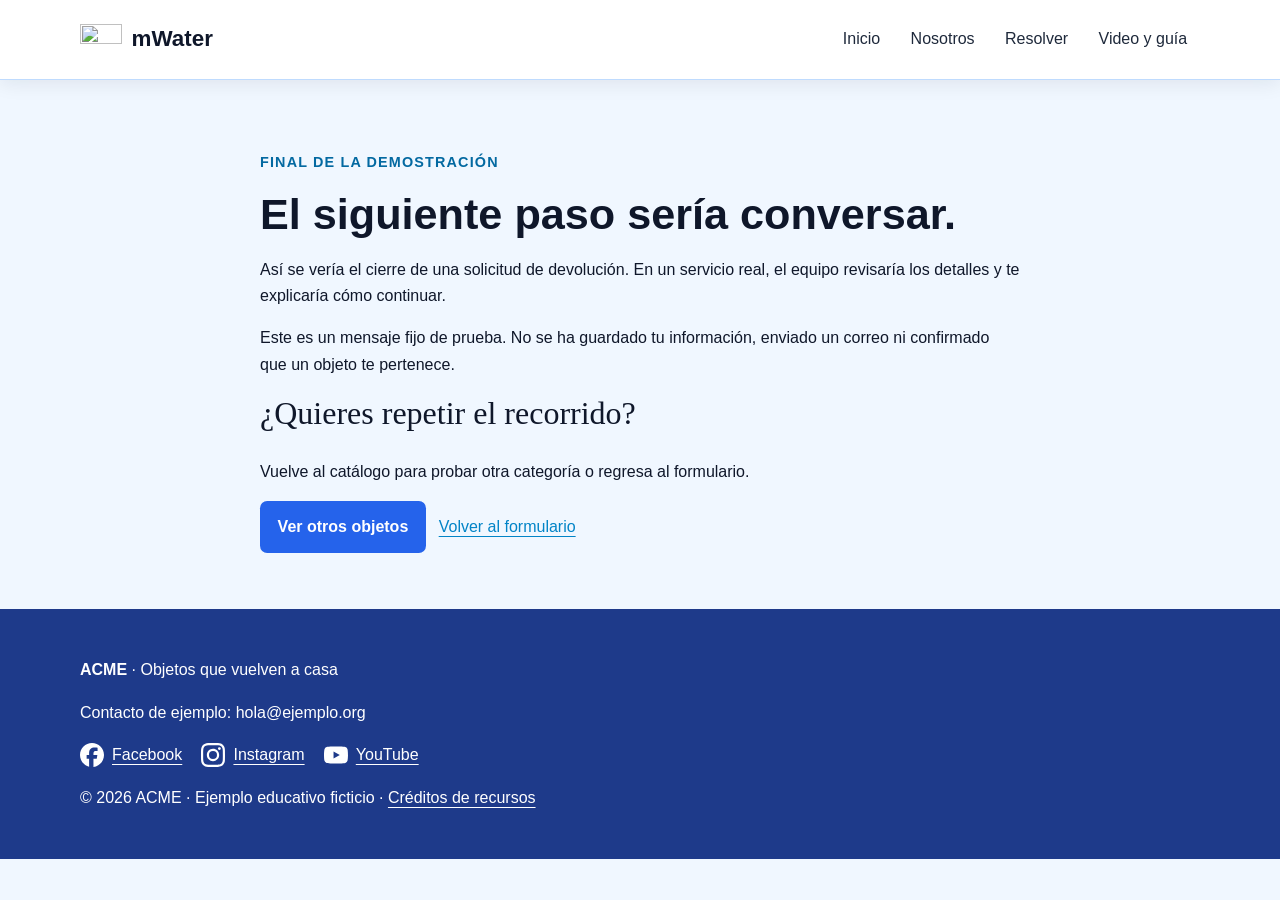
==== confirmacion.html @ 8b48224f "Add files via upload" ====
<!DOCTYPE html>
<html lang="es">
<head>
  <meta charset="UTF-8">
  <!-- PASO 1: permite que el navegador use el ancho real del celular. -->
  <meta name="viewport" content="width=device-width, initial-scale=1.0">
  <title>Siguiente paso | mWater</title>
  <!-- PASO 2: conectar este HTML con el archivo CSS compartido. -->
  <link rel="stylesheet" href="css/estilos.css">
  <!-- Este icono aparece en la pestaña del navegador. -->
  <link rel="icon" type="image/svg+xml" href="iconos/favicon.svg">
</head>
<body>
<a class="saltar" href="#contenido">Saltar al contenido</a>
<!-- PASO 3: este header permanece visible con position: sticky en CSS. -->
<header class="cabecera">
  <div class="contenedor barra">
    <a class="marca" href="index.html"><img src="iconos/favicon.svg" alt="" width="42" height="42">mWater</a>
    <!-- PASO 4: la lista principal se ordena horizontalmente con Flexbox. -->
    <nav aria-label="Navegación principal">
      <ul class="menu">
        <li><a href="index.html#inicio">Inicio</a></li>
        <li><a href="index.html#nosotros">Nosotros</a></li>
        <li>
          <!-- details abre el submenú con clic, Enter o toque; no necesita JS. -->
          <details class="desplegable">
            <summary>Resolver</summary>
            <!-- Esta lista es el menú vertical desplegable. -->
            <ul class="submenu">
              <li><a href="index.html#servicios">Servicios</a></li>
              <li><a href="index.html#orientador">Ver objetos</a></li>
              <li><a href="index.html#contacto">Solicitar devolución</a></li>
            </ul>
          </details>
        </li>
        
        
        <li><a href="recursos.html">Video y guía</a></li>
      </ul>
    </nav>
  </div>
</header>
<main id="contenido" class="contenedor seccion"><section class="confirmacion" aria-labelledby="confirmado"><p class="etiqueta">Final de la demostración</p><h1 id="confirmado">El siguiente paso sería conversar.</h1><p>Así se vería el cierre de una solicitud de devolución. En un servicio real, el equipo revisaría los detalles y te explicaría cómo continuar.</p><p>Este es un mensaje fijo de prueba. No se ha guardado tu información, enviado un correo ni confirmado que un objeto te pertenece.</p><h2>¿Quieres repetir el recorrido?</h2><p>Vuelve al catálogo para probar otra categoría o regresa al formulario.</p><a class="boton" href="index.html#orientador">Ver otros objetos</a><a class="enlace" href="index.html#contacto">Volver al formulario</a></section></main>
<!-- PASO FINAL: pie compartido por las páginas del sitio. -->
<footer class="pie">
  <div class="contenedor">
    <p><strong>ACME</strong> · Objetos que vuelven a casa</p>
    <p>Contacto de ejemplo: hola@ejemplo.org</p>
    <nav class="redes" aria-label="Redes sociales de referencia">
      <!-- Son páginas generales de las redes; reemplazar por cuentas del proyecto. -->
      <a href="https://www.facebook.com/" target="_blank" rel="noopener noreferrer"><img src="iconos/facebook.svg" alt="" width="24" height="24">Facebook</a>
      <a href="https://www.instagram.com/" target="_blank" rel="noopener noreferrer"><img src="iconos/instagram.svg" alt="" width="24" height="24">Instagram</a>
      <a href="https://www.youtube.com/" target="_blank" rel="noopener noreferrer"><img src="iconos/youtube.svg" alt="" width="24" height="24">YouTube</a>
    </nav>
    <p>© 2026 ACME · Ejemplo educativo ficticio · <a href="FUENTES.txt">Créditos de recursos</a></p>
  </div>
</footer>
</body>
</html>
---- css/estilos.css ----
/* PASO 1. El ancho incluye padding y borde: facilita calcular tamaños. */
* {
  box-sizing: border-box;
}

/* PASO 2. Estilos generales que heredan los textos. */
body {
  margin: 0;
  font-family: Arial, sans-serif;
  color: #0f172a; /* Azul muy oscuro para máxima legibilidad */
  background: #f0f7ff; /* Celeste muy pálido de fondo */
  line-height: 1.65;
}

h1,
h2,
h3 {
  line-height: 1.2;
}

h1 {
  font-size: 2.7rem;
  margin: 0 0 1rem;
}

h2 {
  font-size: 2rem;
  margin-top: 0;
}

h3 {
  font-size: 1.2rem;
}

a {
  color: #0284c7; /* Azul claro vibrante */
  text-underline-offset: 4px;
}

/* El foco visible permite recorrer la web con el teclado. */
a:focus-visible,
button:focus-visible,
summary:focus-visible,
input:focus-visible,
select:focus-visible {
  outline: 3px solid #2563eb; /* Azul intenso */
  outline-offset: 4px;
}

/* PASO 3. Nunca estirar una imagen más allá de su contenedor. */
img {
  max-width: 100%;
  height: auto;
  display: block;
}

.contenedor {
  width: 92%;
  max-width: 1120px;
  margin: 0 auto;
}

.seccion {
  padding: 3.5rem 0;
}

.fondo {
  background: #e0f2fe; /* Celeste claro para destacar secciones */
}

.etiqueta {
  font-weight: bold;
  color: #0369a1; /* Azul medio para etiquetas */
  font-size: .9rem;
  text-transform: uppercase;
  letter-spacing: .08em;
}

.nota {
  font-size: .9rem;
}

/* PASO 4. Flexbox alinea logo y navegación. wrap evita desbordamientos. */
.cabecera {
  background: #ffffff; /* Blanco para que contraste bien con los textos */
  border-bottom: 1px solid #bfdbfe; /* Borde celeste */
}

.barra {
  display: flex;
  align-items: center;
  justify-content: space-between;
  gap: 1rem;
  flex-wrap: wrap;
  padding: 1rem 0;
}

.marca {
  display: flex;
  align-items: center;
  gap: .6rem;
  text-decoration: none;
  font-size: 1.4rem;
  font-weight: bold;
  color: #0f172a;
}

.menu {
  display: flex;
  flex-wrap: wrap;
  align-items: center;
  gap: .3rem;
  list-style: none;
  margin: 0;
  padding: 0;
}

.menu a,
summary {
  display: block;
  padding: .65rem .8rem;
  color: #1e293b; /* Azul oscuro legible */
  cursor: pointer;
}

.menu a {
  text-decoration: none;
}

.menu a:hover,
summary:hover {
  background: #dbeafe; /* Celeste suave al pasar el ratón */
  border-radius: .4rem;
}

/* El menú acompaña al usuario al bajar por la página.
   sticky conserva su espacio: no hace falta compensar con padding en body.
   top: 0 lo mantiene pegado arriba; z-index evita que las fotos lo tapen. */
.cabecera {
  position: sticky;
  top: 0;
  z-index: 100;
  box-shadow: 0 4px 18px rgba(15, 23, 42, 0.08); /* Sombra en tonos fríos/azulados */
}

/* Dejar espacio al navegar con #id para que el header no tape el título. */
section[id],
main[id] {
  scroll-margin-top: 130px;
}

/* PASO 5. La lista interior es vertical. Solo details controla su apertura. */
.desplegable {
  position: relative;
}

summary {
  list-style: revert;
}

.hamburguesa {
  display: none;
  align-items: center;
  gap: .65rem;
  min-height: 44px;
  padding: .55rem .8rem;
  border: 1px solid #93c5fd;
  border-radius: .45rem;
  background: #2563eb; /* Botón azul vibrante */
  color: white;
  font: inherit;
  cursor: pointer;
}

.submenu {
  position: absolute;
  top: 100%;
  left: 0;
  width: 230px;
  padding: .5rem;
  margin: .3rem 0 0;
  list-style: none;
  background: #ffffff;
  border: 1px solid #bfdbfe;
  border-radius: .5rem;
  box-shadow: 0 8px 20px rgba(15, 23, 42, 0.1);
  z-index: 10;
}

/* PASO 6. Dos columnas iguales: imagen y texto. minmax evita desborde. */
.dos-columnas {
  display: grid;
  grid-template-columns: repeat(2, minmax(0, 1fr));
  gap: 2.5rem;
  align-items: center;
}

.dos-columnas>* {
  min-width: 0;
}

.hero {
  padding-top: 4rem;
  padding-bottom: 4rem;
}

.foto {
  width: 100%;
  aspect-ratio: 4 / 3;
  object-fit: cover;
  border-radius: 2rem .8rem 2.5rem 1rem;
}

/* PASO 7. Enlaces y botones con apariencia consistente. */
.boton {
  display: inline-block;
  padding: .8rem 1.1rem;
  background: #2563eb; /* Botón azul brillante */
  color: white;
  border: 0;
  border-radius: .45rem;
  font: inherit;
  font-weight: bold;
  text-decoration: none;
  cursor: pointer;
}

.boton:hover {
  background: #1d4ed8; /* Azul más oscuro al pasar el ratón */
}

.enlace {
  display: inline-block;
  margin: .8rem;
}

/* PASO 8. Tres tarjetas en escritorio. */
.tarjetas {
  display: grid;
  grid-template-columns: repeat(3, minmax(0, 1fr));
  gap: 1rem;
  color: #334155;
}

.tarjeta {
  padding: 1.5rem;
  border: 1px solid #bfdbfe; /* Bordes celestes sutiles */
  border-radius: .7rem;
  background: white; /* Fondo blanco para leer bien el texto */
}

.numero {
  color: #0284c7; /* Acento celeste */
  font-weight: bold;
}

.galeria {
  display: grid;
  grid-template-columns: repeat(2, minmax(0, 1fr));
  gap: 1rem;
}

figure {
  margin: 0;
}

.galeria img {
  width: 100%;
  aspect-ratio: 3 / 2;
  object-fit: cover;
  border-radius: .6rem;
}

figcaption {
  padding-top: .5rem;
}

blockquote {
  margin-left: 0;
  font-size: 1.35rem;
}

/* PASO 9. El orientador responde a los radios sin JavaScript. */
.orientador {
  border: 1px solid #93c5fd;
  border-radius: .6rem;
  padding: 1.5rem;
  min-width: 0;
  background: white;
}

legend {
  font-weight: bold;
  padding: 0 .5rem;
}

.orientador>label {
  display: inline-block;
  margin: .4rem 1rem .4rem 0;
  padding: .4rem;
  cursor: pointer;
}

.orientador>input:checked+label {
  background: #2563eb;
  color: white;
  border-radius: .3rem;
}

.resultados {
  background: white;
  padding: 1.5rem;
  border-radius: .5rem;
  margin-top: 1rem;
  color: #334155;
  border: 1px solid #e2e8f0;
}

/* Primero ocultamos los tres paneles. */
.respuesta {
  display: none;
}

/* ~ busca un hermano posterior. :checked identifica la opción marcada. */
#mochila:checked~.resultados .mochila,
#libreta:checked~.resultados .libreta,
#abrigo:checked~.resultados .abrigo {
  display: block;
}

/* PASO 10. Cada campo ocupa una fila del formulario. */
.formulario {
  display: grid;
  gap: .6rem;
  background: white;
  border: 1px solid #bfdbfe; /* Borde celeste */
  padding: 1.5rem;
  border-radius: .7rem;
}

.formulario>label {
  font-weight: bold;
}

input[type="text"],
input[type="email"],
select,
textarea {
  width: 100%;
  min-width: 0;
  font: inherit;
  padding: .7rem;
  border: 1px solid #94a3b8; /* Borde visible gris/azulado */
  border-radius: .3rem;
  background: white;
  color: #0f172a; /* Texto oscuro */
}

input[type="radio"],
input[type="checkbox"] {
  accent-color: #2563eb; /* Checks y radios azules */
}

/* PASO 11. La proporción del video se conserva a cualquier ancho. */
.video {
  width: 100%;
  aspect-ratio: 16 / 9;
  border: 0;
  display: block;
}

.confirmacion {
  max-width: 760px;
  margin: 0 auto;
}

.pie {
  background: #1e3a8a; /* Fondo azul noche profundo para el pie */
  color: white;
  padding: 2rem 0;
}

.pie a {
  color: white;
}

.redes {
  display: flex;
  flex-wrap: wrap;
  gap: 1.2rem;
}

.redes a {
  display: inline-flex;
  align-items: center;
  gap: .5rem;
}

.redes img {
  filter: invert(1);
}

.saltar {
  position: absolute;
  left: -9999px;
}

.saltar:focus {
  left: 1rem;
  top: 1rem;
  padding: 1rem;
  background: white;
  color: #0f172a;
  z-index: 20;
}

/* PASO 12. TABLET: estas reglas se aplican a 900 px o menos. */
@media (max-width: 900px) {
  .barra {
    gap: .4rem;
  }

  .tarjetas {
    grid-template-columns: repeat(2, minmax(0, 1fr));
  }

  h1 {
    font-size: 2.2rem;
  }
}

/* PASO 13. CELULAR: cambiamos columnas por una sola columna. */
@media (max-width: 600px) {
  h1 {
    font-size: 1.9rem;
  }

  h2 {
    font-size: 1.6rem;
  }

  .dos-columnas,
  .tarjetas,
  .galeria {
    grid-template-columns: 1fr;
  }

  .dos-columnas {
    gap: 1.5rem;
  }

  .hero,
  .seccion {
    padding-top: 2.2rem;
    padding-bottom: 2.2rem;
  }

  .barra nav {
    width: 100%;
  }

  .menu {
    flex-direction: row;
    flex-wrap: wrap;
    gap: 0;
  }

  .menu a,
  summary {
    padding: .45rem .55rem;
    font-size: .95rem;
  }

  /* Conserva el desplegable vertical bajo Resolver y dentro de la pantalla. */
  .submenu {
    left: auto;
    right: 0;
    width: 205px;
    max-width: 85vw;
    max-height: 55vh;
    overflow-y: auto;
  }

  section[id],
  main[id] {
    scroll-margin-top: 190px;
  }

  .enlace {
    margin-left: 0;
  }

  .formulario,
  .orientador,
  .resultados {
    padding: 1rem;
  }
}

/* Detalles de la postal con buena legibilidad */
.postal {
  background: #ffffff; /* Fondo blanco para leer el texto fácilmente */
  padding: .8rem;
  border: 1px solid #bfdbfe; /* Borde celeste */
  border-radius: 2rem 1rem 2.8rem 1rem;
  box-shadow: 8px 10px 0 #bae6fd; /* Sombra celeste claro */
}

.postal figcaption {
  padding: .6rem .5rem .2rem;
  font-family: Georgia, serif;
  font-style: italic;
}

.hero h1 {
  font-family: Georgia, serif;
  font-weight: normal;
  font-size: clamp(2.2rem, 4.6vw, 3.8rem);
  letter-spacing: -.035em;
}

h2 {
  font-family: Georgia, serif;
  font-weight: normal;
}

.tarjeta:nth-child(2) {
  background: #eff6ff; /* Fondo celeste muy pálido para destacar */
  border-radius: 1.5rem .6rem 1.5rem .6rem;
}

blockquote {
  font-family: Georgia, serif;
  font-style: italic;
  max-width: 780px;
}

textarea {
  resize: vertical;
}

@media (max-width: 600px) {
  .barra {
    padding: .6rem 0;
  }
  .marca {
    font-size: 1.2rem;
  }
  .marca img {
    width: 30px;
  }
  .hamburguesa {
    display: inline-flex;
  }
  .navegacion {
    position: absolute;
    top: 100%;
    left: 0;
    width: 100%;
    max-height: 70vh;
    overflow-y: auto;
    padding: .5rem 4%;
    background: white;
    border-bottom: 1px solid #bfdbfe; /* Borde celeste */
    box-shadow: 0 8px 20px rgba(15, 23, 42, 0.1);
  }
  .menu {
    flex-direction: column;
    align-items: stretch;
    gap: 0;
  }
  /* El submenú ocupa su lugar dentro de la navegación móvil. */
  .submenu {
    position: static;
    width: 100%;
    margin: 0;
    box-shadow: none;
    background: #f8fafc; /* Celeste casi blanco para diferenciar el submenú */
  }
  section[id] {
    scroll-margin-top: 90px;
  }
}

/* =========================================
   ESTILOS NUEVOS: BUSCADOR Y TARJETAS
   ========================================= */

/* Contenedor del buscador para centrarlo */
.contenedor-buscador {
    display: flex;
    justify-content: center;
    margin-bottom: 30px;
}

/* Barra de búsqueda neutral */
.buscador {
    width: 100%;
    max-width: 500px;
    padding: 10px 15px;
    font-size: 16px;
    border: 1px solid #ccc;
    border-radius: 5px;
    outline: none;
}

.buscador:focus {
    border-color: #999; /* Un cambio sutil al hacer clic */
}

/* Cuadrícula para acomodar las tarjetas */
.grid-estaciones {
    display: grid;
    grid-template-columns: repeat(auto-fill, minmax(250px, 1fr));
    gap: 20px;
}

/* Estructura básica de la tarjeta (heredará tus colores) */
.tarjeta-estacion {
    border: 1px solid #ddd;
    border-radius: 8px;
    overflow: hidden;
    /* Fondo transparente para que tome el color que ya usas en tu web */
    background-color: transparent; 
}

.tarjeta-estacion img {
    width: 100%;
    height: 160px;
    object-fit: cover;
    display: block;
}

.tarjeta-estacion .info {
    padding: 15px;
}

.tarjeta-estacion .info h3 {
    margin: 0 0 10px 0;
}

.tarjeta-estacion .info p {
    margin: 0;
}

/* --- CLASE INDISPENSABLE PARA EL FILTRO JS --- */
.oculto {
    display: none !important;
}
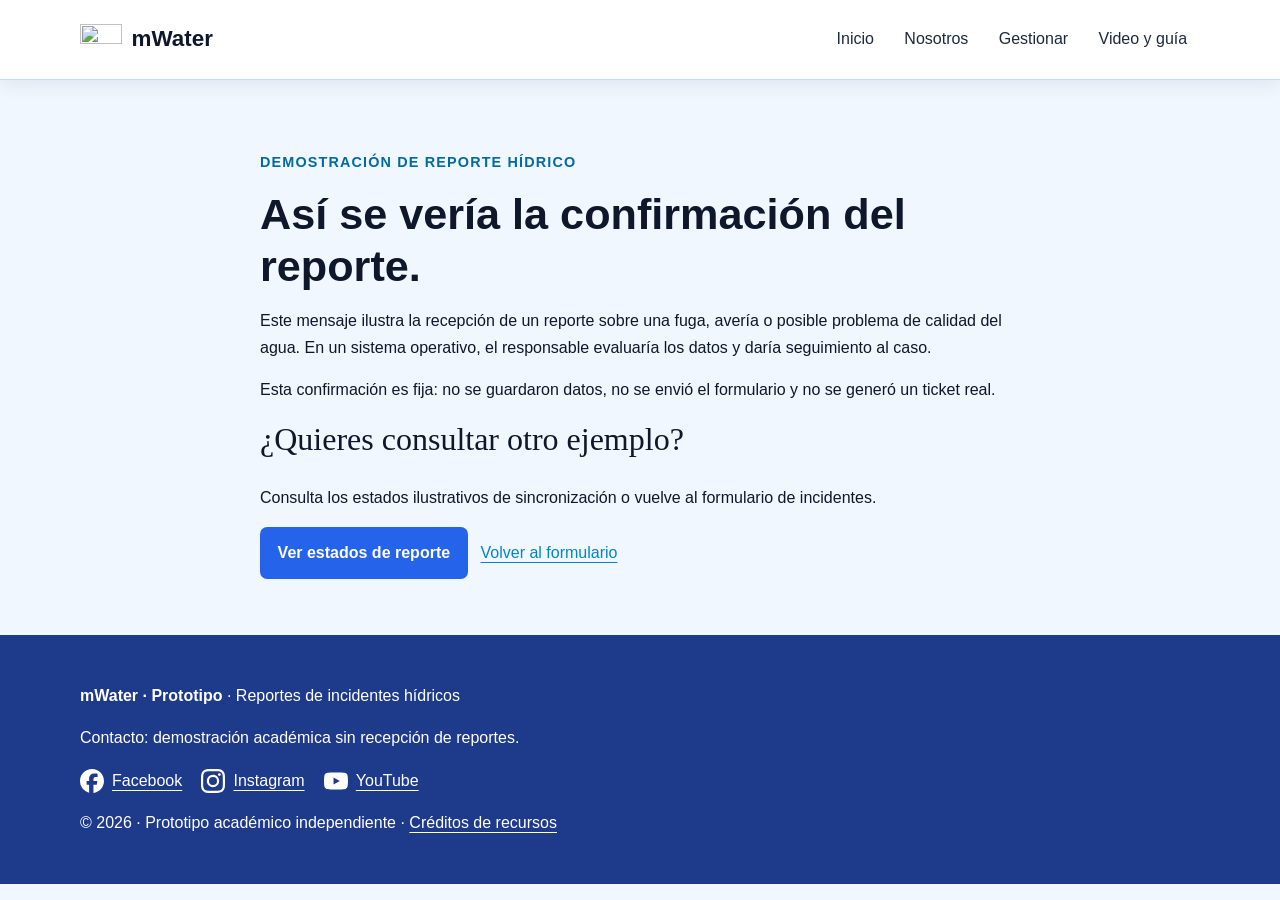
==== commit 5833d3ed: "Update confirmation page title and content" ====
--- a/confirmacion.html
+++ b/confirmacion.html
@@ -4,7 +4,7 @@
   <meta charset="UTF-8">
   <!-- PASO 1: permite que el navegador use el ancho real del celular. -->
   <meta name="viewport" content="width=device-width, initial-scale=1.0">
-  <title>Siguiente paso | mWater</title>
+  <title>Confirmación de ejemplo | mWater</title>
   <!-- PASO 2: conectar este HTML con el archivo CSS compartido. -->
   <link rel="stylesheet" href="css/estilos.css">
   <!-- Este icono aparece en la pestaña del navegador. -->
@@ -24,12 +24,12 @@
         <li>
           <!-- details abre el submenú con clic, Enter o toque; no necesita JS. -->
           <details class="desplegable">
-            <summary>Resolver</summary>
+            <summary>Gestionar</summary>
             <!-- Esta lista es el menú vertical desplegable. -->
             <ul class="submenu">
-              <li><a href="index.html#servicios">Servicios</a></li>
-              <li><a href="index.html#orientador">Ver objetos</a></li>
-              <li><a href="index.html#contacto">Solicitar devolución</a></li>
+              <li><a href="index.html#servicios">Funciones</a></li>
+              <li><a href="index.html#orientador">Ver sincronización</a></li>
+              <li><a href="index.html#contacto">Reportar avería</a></li>
             </ul>
           </details>
         </li>
@@ -40,19 +40,19 @@
     </nav>
   </div>
 </header>
-<main id="contenido" class="contenedor seccion"><section class="confirmacion" aria-labelledby="confirmado"><p class="etiqueta">Final de la demostración</p><h1 id="confirmado">El siguiente paso sería conversar.</h1><p>Así se vería el cierre de una solicitud de devolución. En un servicio real, el equipo revisaría los detalles y te explicaría cómo continuar.</p><p>Este es un mensaje fijo de prueba. No se ha guardado tu información, enviado un correo ni confirmado que un objeto te pertenece.</p><h2>¿Quieres repetir el recorrido?</h2><p>Vuelve al catálogo para probar otra categoría o regresa al formulario.</p><a class="boton" href="index.html#orientador">Ver otros objetos</a><a class="enlace" href="index.html#contacto">Volver al formulario</a></section></main>
+<main id="contenido" class="contenedor seccion"><section class="confirmacion" aria-labelledby="confirmado"><p class="etiqueta">Demostración de reporte hídrico</p><h1 id="confirmado">Así se vería la confirmación del reporte.</h1><p>Este mensaje ilustra la recepción de un reporte sobre una fuga, avería o posible problema de calidad del agua. En un sistema operativo, el responsable evaluaría los datos y daría seguimiento al caso.</p><p>Esta confirmación es fija: no se guardaron datos, no se envió el formulario y no se generó un ticket real.</p><h2>¿Quieres consultar otro ejemplo?</h2><p>Consulta los estados ilustrativos de sincronización o vuelve al formulario de incidentes.</p><a class="boton" href="index.html#orientador">Ver estados de reporte</a><a class="enlace" href="index.html#contacto">Volver al formulario</a></section></main>
 <!-- PASO FINAL: pie compartido por las páginas del sitio. -->
 <footer class="pie">
   <div class="contenedor">
-    <p><strong>ACME</strong> · Objetos que vuelven a casa</p>
-    <p>Contacto de ejemplo: hola@ejemplo.org</p>
+    <p><strong>mWater · Prototipo</strong> · Reportes de incidentes hídricos</p>
+    <p>Contacto: demostración académica sin recepción de reportes.</p>
     <nav class="redes" aria-label="Redes sociales de referencia">
       <!-- Son páginas generales de las redes; reemplazar por cuentas del proyecto. -->
       <a href="https://www.facebook.com/" target="_blank" rel="noopener noreferrer"><img src="iconos/facebook.svg" alt="" width="24" height="24">Facebook</a>
       <a href="https://www.instagram.com/" target="_blank" rel="noopener noreferrer"><img src="iconos/instagram.svg" alt="" width="24" height="24">Instagram</a>
       <a href="https://www.youtube.com/" target="_blank" rel="noopener noreferrer"><img src="iconos/youtube.svg" alt="" width="24" height="24">YouTube</a>
     </nav>
-    <p>© 2026 ACME · Ejemplo educativo ficticio · <a href="FUENTES.txt">Créditos de recursos</a></p>
+    <p>© 2026 · Prototipo académico independiente · <a href="FUENTES.txt">Créditos de recursos</a></p>
   </div>
 </footer>
 </body>
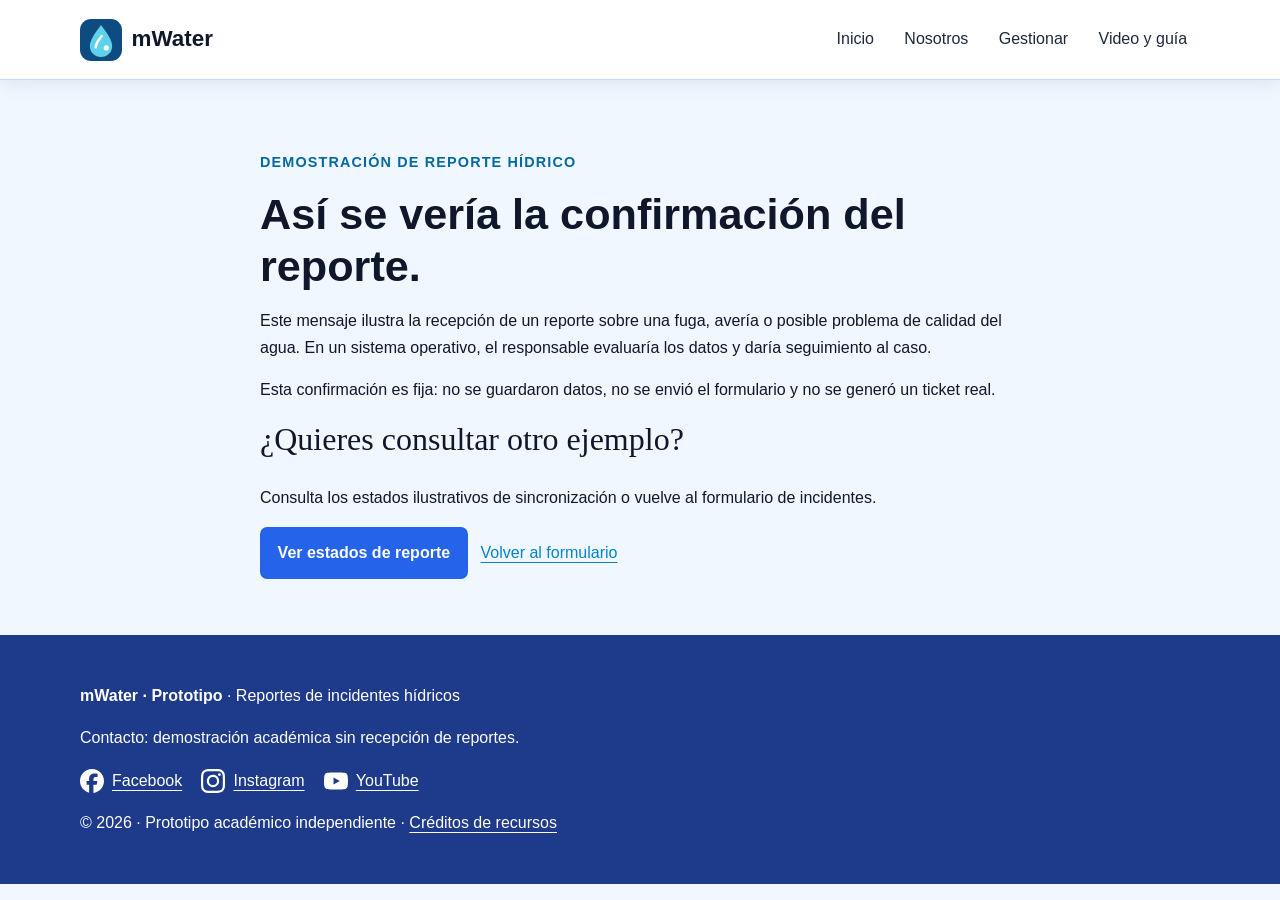
==== commit dd666e2d: "Update confirmacion.html" ====
--- a/confirmacion.html
+++ b/confirmacion.html
@@ -9,6 +9,7 @@
   <link rel="stylesheet" href="css/estilos.css">
   <!-- Este icono aparece en la pestaña del navegador. -->
   <link rel="icon" type="image/svg+xml" href="iconos/favicon.svg">
+  <link rel="stylesheet" href="https://vdk-viber-runtime-prod.bot.botpress.host/edge/webchat.css" />
 </head>
 <body>
 <a class="saltar" href="#contenido">Saltar al contenido</a>
@@ -55,5 +56,13 @@
     <p>© 2026 · Prototipo académico independiente · <a href="FUENTES.txt">Créditos de recursos</a></p>
   </div>
 </footer>
+<script src="https://vdk-viber-runtime-prod.bot.botpress.host/edge/webchat.js"></script>
+<script>
+  fetch("https://vdk-viber-runtime-prod.bot.botpress.host/edge/bots/5d4e1164-6f57-4d83-88b3-2fb1a5aeffed/config")
+    .then((res) => res.json())
+    .then(({ webchat }) =>
+      VdkEdgeWebchat.mount({ ...webchat, mode: "bubble", baseUrl: "https://vdk-viber-runtime-prod.bot.botpress.host", botId: "5d4e1164-6f57-4d83-88b3-2fb1a5aeffed" })
+    )
+</script>
 </body>
 </html>
--- a/css/estilos.css
+++ b/css/estilos.css
@@ -620,7 +620,7 @@
     border: 1px solid #ddd;
     border-radius: 8px;
     overflow: hidden;
-    /* Fondo transparente para que tome el color que ya usas en tu web */
+    /* Fondo transparente para que tome el color que ya usas en tu weeb */
     background-color: transparent; 
 }
 
@@ -646,4 +646,4 @@
 /* --- CLASE INDISPENSABLE PARA EL FILTRO JS --- */
 .oculto {
     display: none !important;
-}+}
